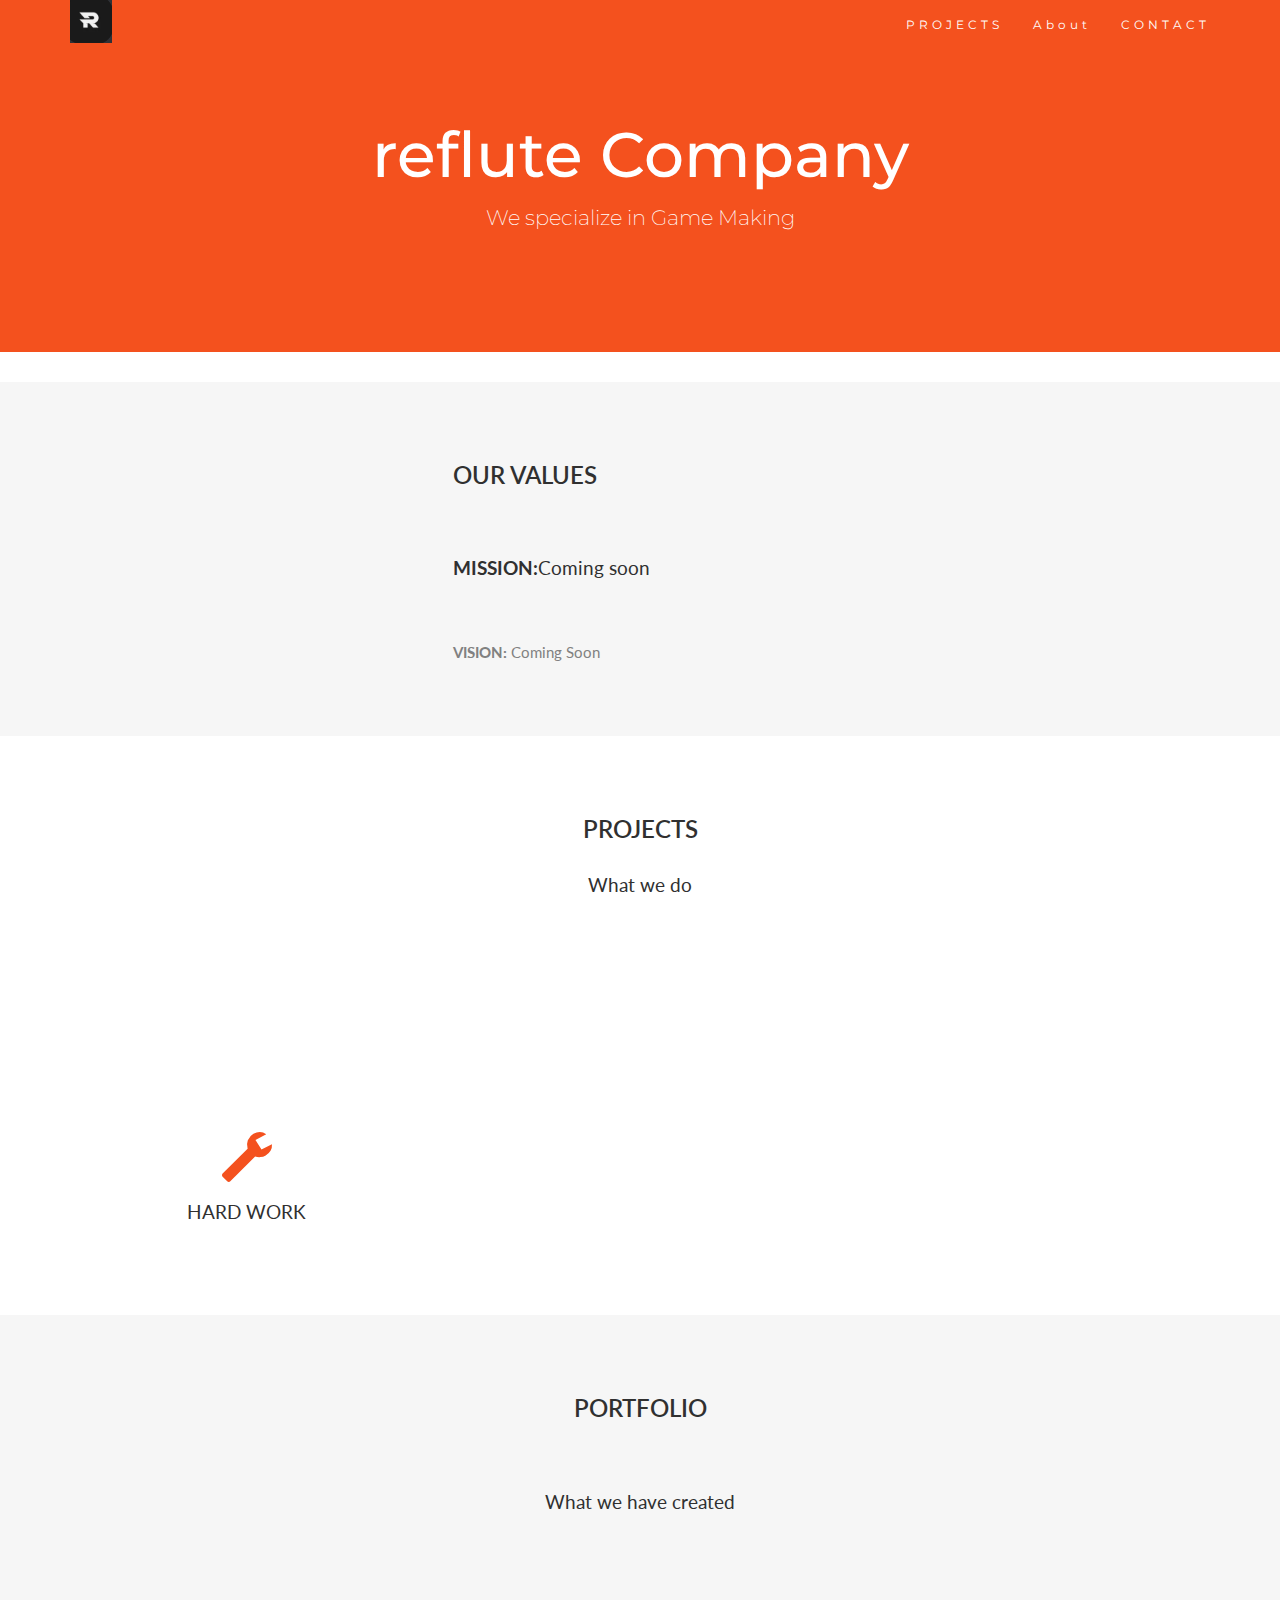
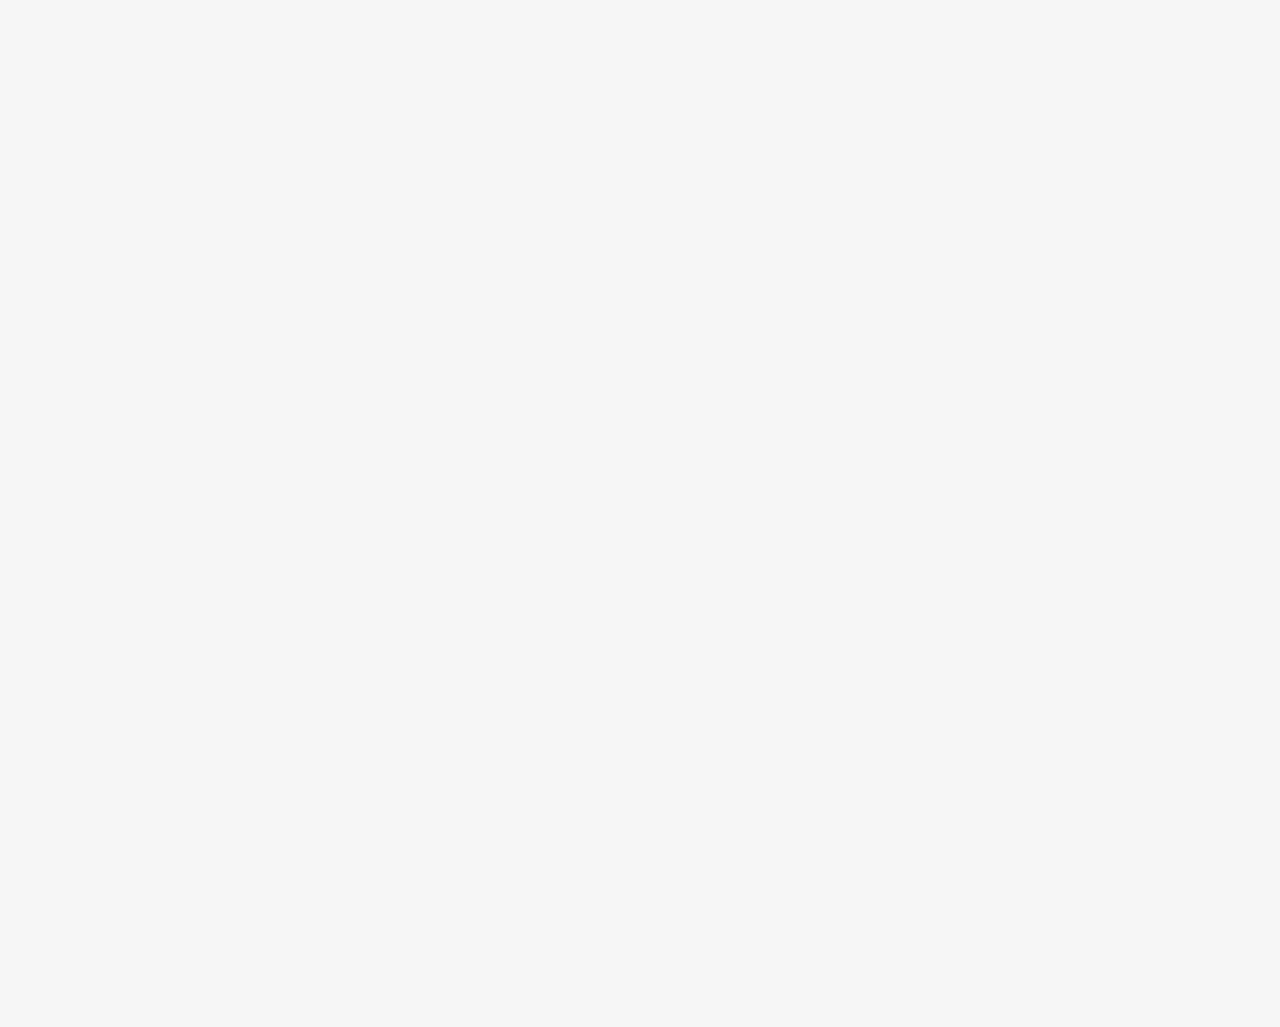
==== index.html @ f6cb45a6 "added log" ====
<!DOCTYPE html>
<html lang="en">
<head>

  <title>reflute Website</title>
<link rel="shortcut icon" type="image/png" href="image/re.PNG">
  <meta charset="utf-8">
  <meta name="viewport" content="width=device-width, initial-scale=1">
  <link rel="stylesheet" href="https://maxcdn.bootstrapcdn.com/bootstrap/3.4.1/css/bootstrap.min.css">
  <link href="https://fonts.googleapis.com/css?family=Montserrat" rel="stylesheet" type="text/css">
  <link href="https://fonts.googleapis.com/css?family=Lato" rel="stylesheet" type="text/css">
  <script src="https://ajax.googleapis.com/ajax/libs/jquery/3.5.1/jquery.min.js"></script>
  <script src="https://maxcdn.bootstrapcdn.com/bootstrap/3.4.1/js/bootstrap.min.js"></script>
  <script src="/log.js"></script>
  <style>
  body {
    font: 400 15px Lato, sans-serif;
    line-height: 1.8;
    color: #818181;
  }
  h2 {
    font-size: 24px;
    text-transform: uppercase;
    color: #303030;
    font-weight: 600;
    margin-bottom: 30px;
  }
  h4 {
    font-size: 19px;
    line-height: 1.375em;
    color: #303030;
    font-weight: 400;
    margin-bottom: 30px;
  }  
  .jumbotron {
    background-color: #f4511e;
    color: #fff;
    padding: 100px 25px;
    font-family: Montserrat, sans-serif;
  }
  .container-fluid {
    padding: 60px 50px;
  }
  .bg-grey {
    background-color: #f6f6f6;
  }
  .logo-small {
    color: #f4511e;
    font-size: 50px;
  }
  .logo {
    color: #f4511e;
    font-size: 200px;
  }
  .thumbnail {
    padding: 0 0 15px 0;
    border: none;
    border-radius: 0;
  }
  .thumbnail img {
    width: 100%;
    height: 100%;
    margin-bottom: 10px;
  }
  .carousel-control.right, .carousel-control.left {
    background-image: none;
    color: #f4511e;
  }
  .carousel-indicators li {
    border-color: #f4511e;
  }
  .carousel-indicators li.active {
    background-color: #f4511e;
  }
  .item h4 {
    font-size: 19px;
    line-height: 1.375em;
    font-weight: 400;
    font-style: italic;
    margin: 70px 0;
  }
  .item span {
    font-style: normal;
  }
  .panel {
    border: 1px solid #f4511e; 
    border-radius:0 !important;
    transition: box-shadow 0.5s;
  }
  .panel:hover {
    box-shadow: 5px 0px 40px rgba(0,0,0, .2);
  }
  .panel-footer .btn:hover {
    border: 1px solid #f4511e;
    background-color: #fff !important;
    color: #f4511e;
  }
  .panel-heading {
    color: #fff !important;
    background-color: #f4511e !important;
    padding: 25px;
    border-bottom: 1px solid transparent;
    border-top-left-radius: 0px;
    border-top-right-radius: 0px;
    border-bottom-left-radius: 0px;
    border-bottom-right-radius: 0px;
  }
  .panel-footer {
    background-color: white !important;
  }
  .panel-footer h3 {
    font-size: 32px;
  }
  .panel-footer h4 {
    color: #aaa;
    font-size: 14px;
  }
  .panel-footer .btn {
    margin: 15px 0;
    background-color: #f4511e;
    color: #fff;
  }
  .navbar {
    margin-bottom: 0;
    background-color: #f4511e;
    z-index: 9999;
    border: 0;
    font-size: 12px !important;
    line-height: 1.42857143 !important;
    letter-spacing: 4px;
    border-radius: 0;
    font-family: Montserrat, sans-serif;
  }
  .navbar li a, .navbar .navbar-brand {
    color: #fff !important;
  }
  .navbar-nav li a:hover, .navbar-nav li.active a {
    color: #f4511e !important;
    background-color: #fff !important;
  }
  .navbar-default .navbar-toggle {
    border-color: transparent;
    color: #fff !important;
  }
  footer .glyphicon {
    font-size: 20px;
    margin-bottom: 20px;
    color: #f4511e;
  }
  .slideanim {visibility:hidden;}
  .slide {
    animation-name: slide;
    -webkit-animation-name: slide;
    animation-duration: 1s;
    -webkit-animation-duration: 1s;
    visibility: visible;
  }
  @keyframes slide {
    0% {
      opacity: 0;
      transform: translateY(70%);
    } 
    100% {
      opacity: 1;
      transform: translateY(0%);
    }
  }
  @-webkit-keyframes slide {
    0% {
      opacity: 0;
      -webkit-transform: translateY(70%);
    } 
    100% {
      opacity: 1;
      -webkit-transform: translateY(0%);
    }
  }
  @media screen and (max-width: 768px) {
    .col-sm-4 {
      text-align: center;
      margin: 25px 0;
    }
    .btn-lg {
      width: 100%;
      margin-bottom: 35px;
    }
  }
  @media screen and (max-width: 480px) {
    .logo {
      font-size: 150px;
    }
  }
  </style>
</head>
<body id="myPage" data-spy="scroll" data-target=".navbar" data-offset="60">

<nav class="navbar navbar-default navbar-fixed-top">
  <div class="container">
    <div class="navbar-header">
      <button type="button" class="navbar-toggle" data-toggle="collapse" data-target="#myNavbar">
        <span class="icon-bar"></span>
        <span class="icon-bar"></span>
        <span class="icon-bar"></span>                        
      </button>
    <img src="image/re.PNG" alt="">
    </div>
    <div class="collapse navbar-collapse" id="myNavbar">
      <ul class="nav navbar-nav navbar-right">
           <li><a href="#PROJECTS">PROJECTS</a></li>
          <li><a href="#About">About</a></li>
        <li><a href="#contact">CONTACT</a></li>
      </ul>
    </div>
  </div>
</nav>

<div class="jumbotron text-center">
  <h1>reflute Company</h1> 
  <p>We specialize in Game Making </p> 
</div>

<!-- Container (About Section) -->


<div class="container-fluid bg-grey">
  <div class="row">
    <div class="col-sm-4">
      <span class="glyphicon glyphicon-globe logo slideanim"></span>
    </div>
    <div class="col-sm-8">
      <h2>Our Values</h2><br>
      <h4><strong>MISSION:</strong>Coming soon</h4><br>
      <p><strong>VISION:</strong> Coming Soon</p>
    </div>
  </div>
</div>

<!-- Container (Services Section) -->
<div id="PROJECTS" class="container-fluid text-center">
  <h2>Projects</h2>
  <h4>What we do</h4>
  <br>
  <div class="row slideanim">
    <div class="col-sm-4">
      <span class="glyphicon glyphicon-off logo-small"></span>
      <h4>POWER</h4>
      <p></p>
    </div>
    <div class="col-sm-4">
      <span class="glyphicon glyphicon-heart logo-small"></span>
    </div>
    <div class="col-sm-4">
      <span class="glyphicon glyphicon-lock logo-small"></span>
      <h4>JOB DONE</h4>
      <p><p>
    </div>
  </div>
  <br><br>
    <div class="col-sm-4">
      <span class="glyphicon glyphicon-wrench logo-small"></span>
      <h4 style="color:#303030;">HARD WORK</h4>
      <p></p>
    </div>
  </div>
</div>

<!-- Container (Portfolio Section) -->
<div id="portfolio" class="container-fluid text-center bg-grey">
  <h2>Portfolio</h2><br>
  <h4>What we have created</h4>
  <div class="row text-center slideanim">
    <div class="col-sm-4">
      <div class="thumbnail">
      </div>
    </div>
   

 

<!-- Container (Pricing Section) -->
<div id="About" class="container-fluid">
  <div class="text-center">
    <h2>About</h2>
    <h4>Reflute is a new developement company for game developement and web developement, we currently working in 2d games, and more websites about developement, to provide knowledge.</h4>
  </div>
  <div class="row slideanim">
    <div class="col-sm-4 col-xs-12">
      <div class="panel panel-default text-center">
        <div class="panel-heading">
          <h1>About hiring</h1>
        </div>
        <div class="panel-body">
          <p><strong>Game devs!
            Currently looking for 2d game devs, contact us for more info!</strong></p>
          <p><strong>Web devs
            Looking for web devs who can make responsive html/css/js websites!</strong></p>
          <p><strong>App devs
            Currently not looking for app devs!</strong> </p>
        </div>
        </div>
    </div>
 

<!-- Container (Contact Section) -->
<div id="contact" class="container-fluid bg-grey">
  <h2 class="text-center">CONTACT</h2>
  <div class="row">
    <div class="col-sm-5">
      <p>Contact us and we'll get back to you.</p>
      <p><span class="glyphicon glyphicon-envelope"></span> reflute.email@gmail.com</p>
    </div>
    <div class="col-sm-7 slideanim">
      <div class="row">
        <div class="col-sm-6 form-group">
          <input class="form-control" id="name" name="name" placeholder="Name" type="text" required>
        </div>
        <div class="col-sm-6 form-group">
          <input class="form-control" id="email" name="email" placeholder="Email" type="email" required>
        </div>
      </div>
      <textarea class="form-control" id="comments" name="comments" placeholder="Comment" rows="5"></textarea><br>
      <div class="row">
        <div class="col-sm-12 form-group">
          <button class="btn btn-default pull-right" type="submit">Send</button>
        </div>
      </div>
    </div>
  </div>
</div>

<!-- Image of location/map -->
<p>reflute</p>
<footer class="container-fluid text-center">
  <a href="#myPage" title="To Top">
    <span class="glyphicon glyphicon-chevron-up"></span>
  </a>
  <p> Made By <a href="reflute" title="reflute Website"></a></p>
</footer>

<script>
$(document).ready(function(){
  // Add smooth scrolling to all links in navbar + footer link
  $(".navbar a, footer a[href='#myPage']").on('click', function(event) {
    // Make sure this.hash has a value before overriding default behavior
    if (this.hash !== "") {
      // Prevent default anchor click behavior
      event.preventDefault();

      // Store hash
      var hash = this.hash;

      // Using jQuery's animate() method to add smooth page scroll
      // The optional number (900) specifies the number of milliseconds it takes to scroll to the specified area
      $('html, body').animate({
        scrollTop: $(hash).offset().top
      }, 900, function(){
   
        // Add hash (#) to URL when done scrolling (default click behavior)
        window.location.hash = hash;
      });
    } // End if
  });
  
  $(window).scroll(function() {
    $(".slideanim").each(function(){
      var pos = $(this).offset().top;

      var winTop = $(window).scrollTop();
        if (pos < winTop + 600) {
          $(this).addClass("slide");
        }
    });
  });
})
</script>

</body>
</html>
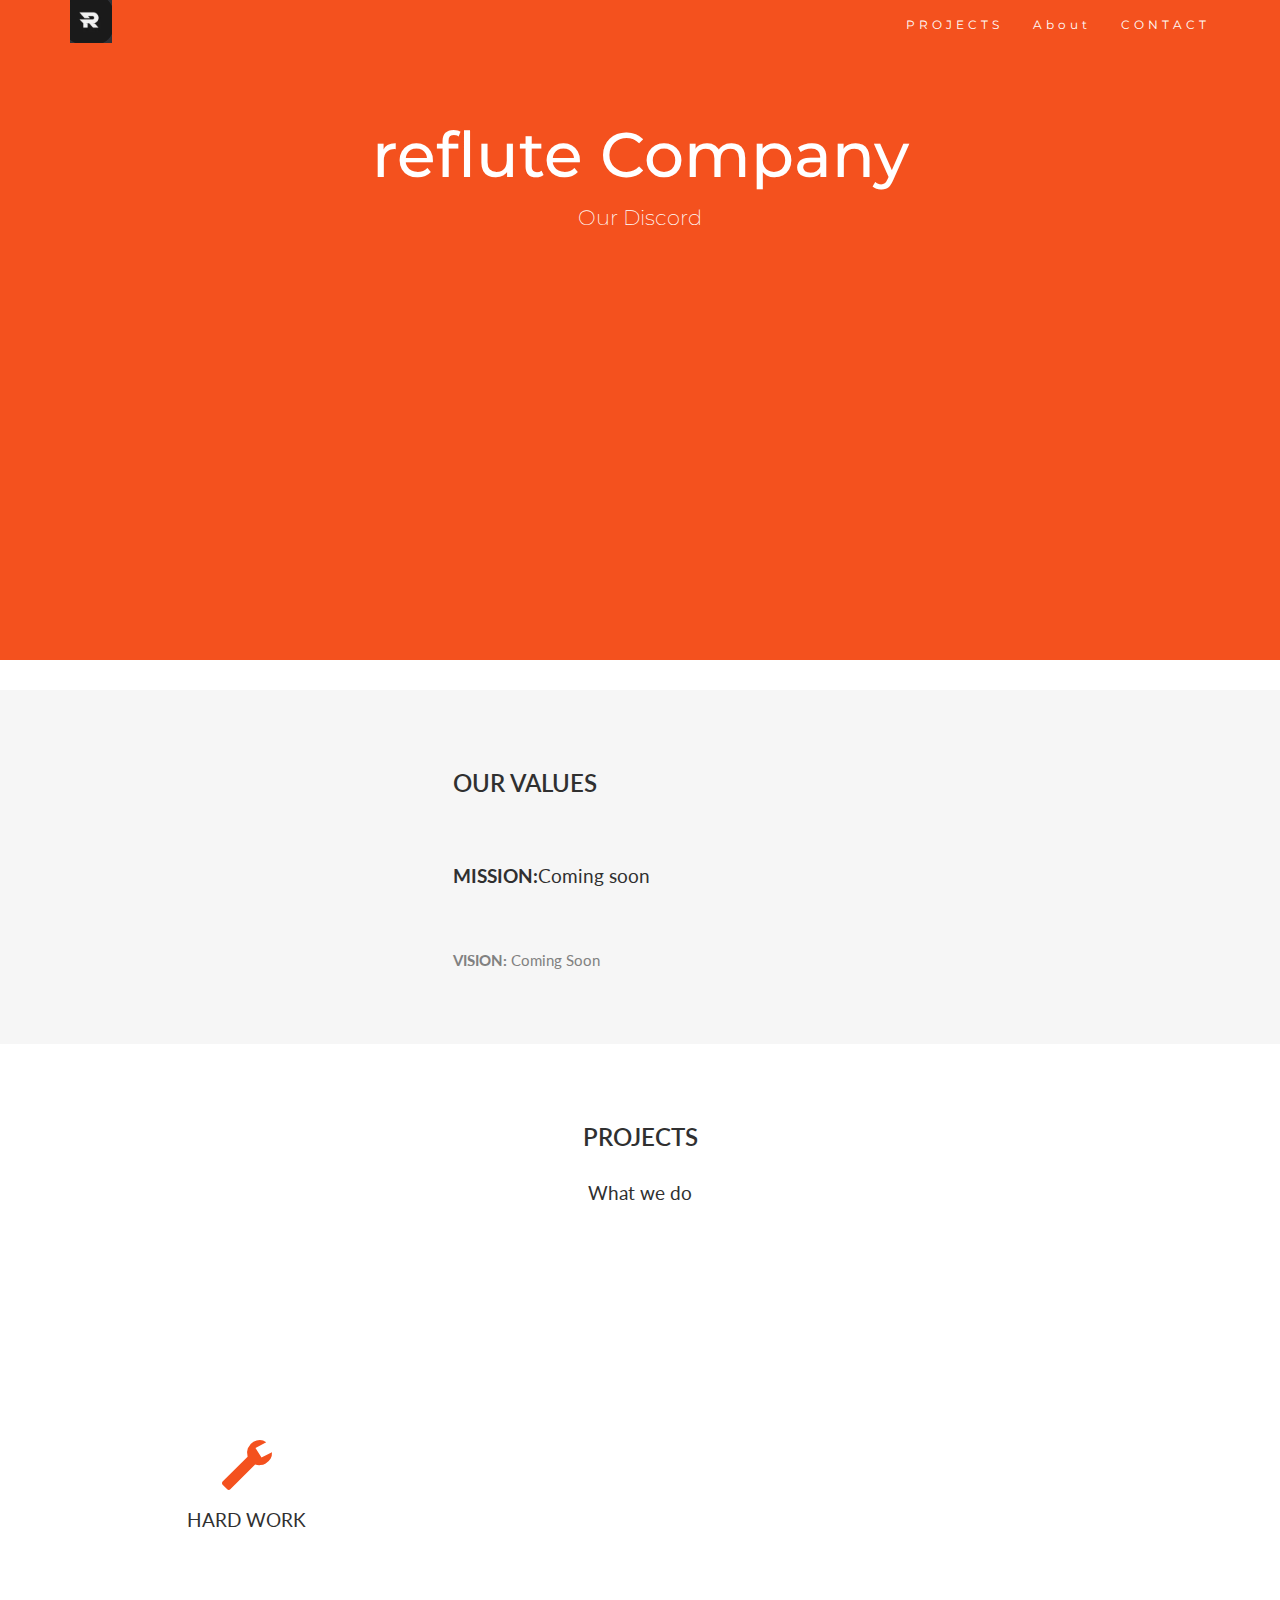
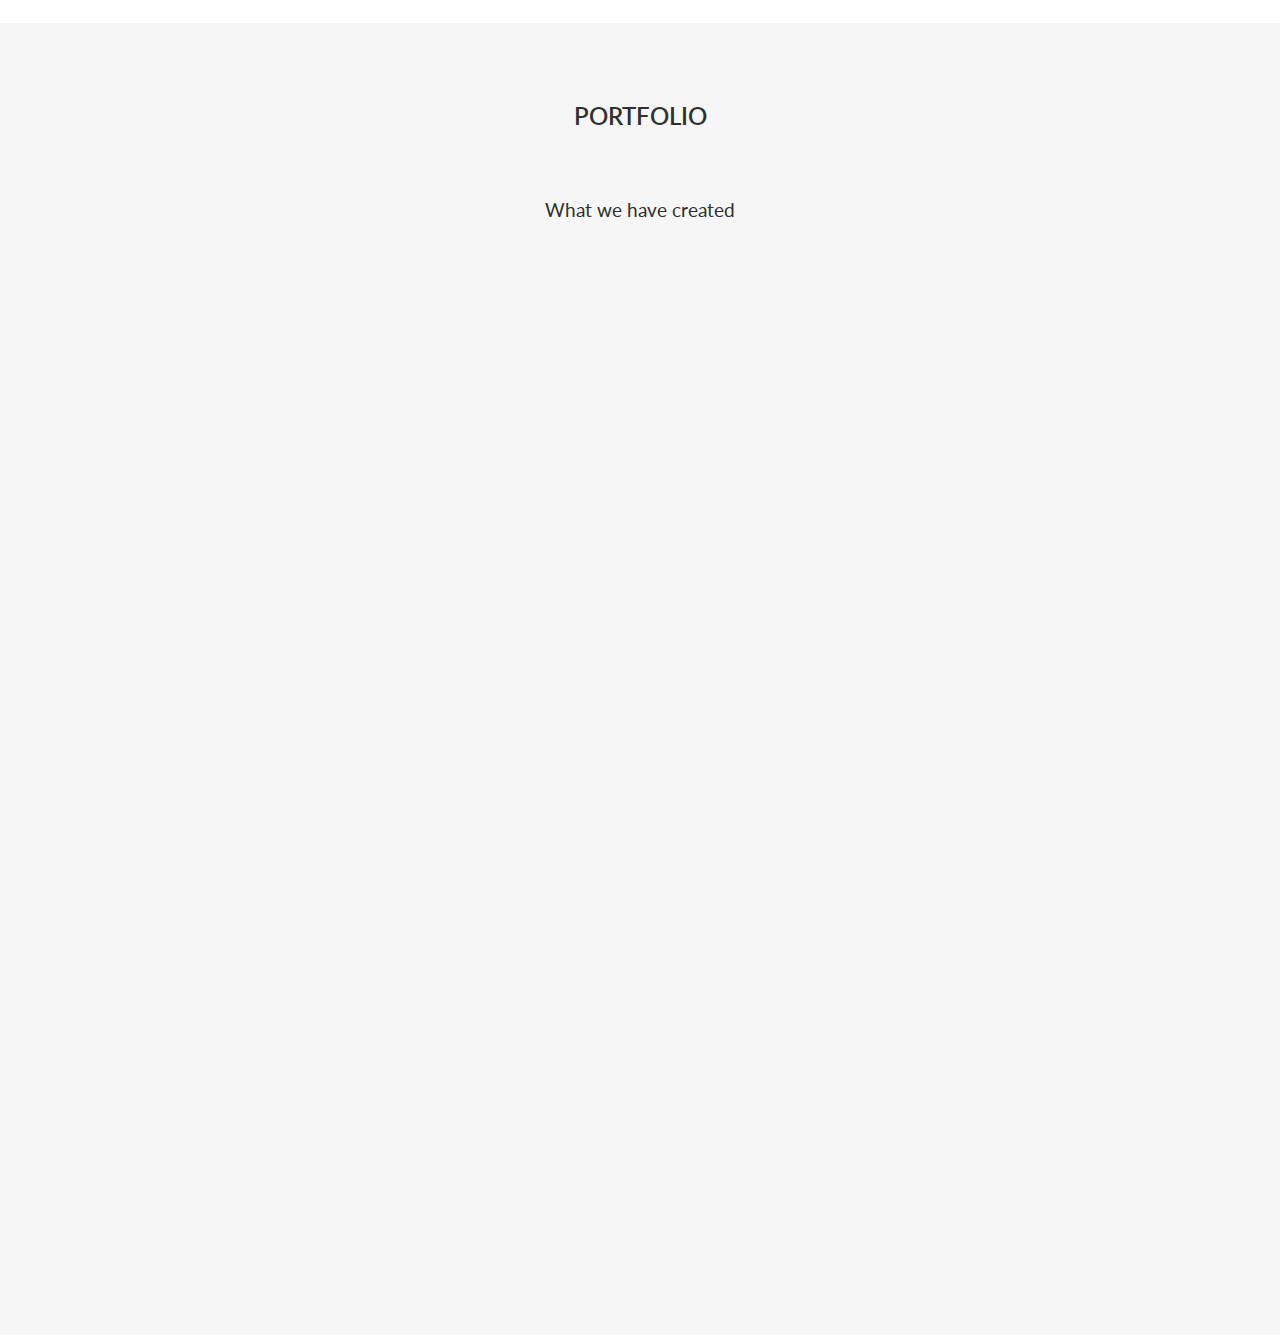
==== commit b262e220: "test" ====
--- a/index.html
+++ b/index.html
@@ -11,7 +11,7 @@
   <link href="https://fonts.googleapis.com/css?family=Lato" rel="stylesheet" type="text/css">
   <script src="https://ajax.googleapis.com/ajax/libs/jquery/3.5.1/jquery.min.js"></script>
   <script src="https://maxcdn.bootstrapcdn.com/bootstrap/3.4.1/js/bootstrap.min.js"></script>
-  <script src="/log.js"></script>
+  <script src="log.js"></script>
   <style>
   body {
     font: 400 15px Lato, sans-serif;
@@ -216,7 +216,8 @@
 
 <div class="jumbotron text-center">
   <h1>reflute Company</h1> 
-  <p>We specialize in Game Making </p> 
+  <p>Our Discord </p> 
+  <iframe src="https://discord.com/widget?id=786439428997382144&theme=dark" width="250" height="300" allowtransparency="true" frameborder="0" sandbox="allow-popups allow-popups-to-escape-sandbox allow-same-origin allow-scripts"></iframe>
 </div>
 
 <!-- Container (About Section) -->
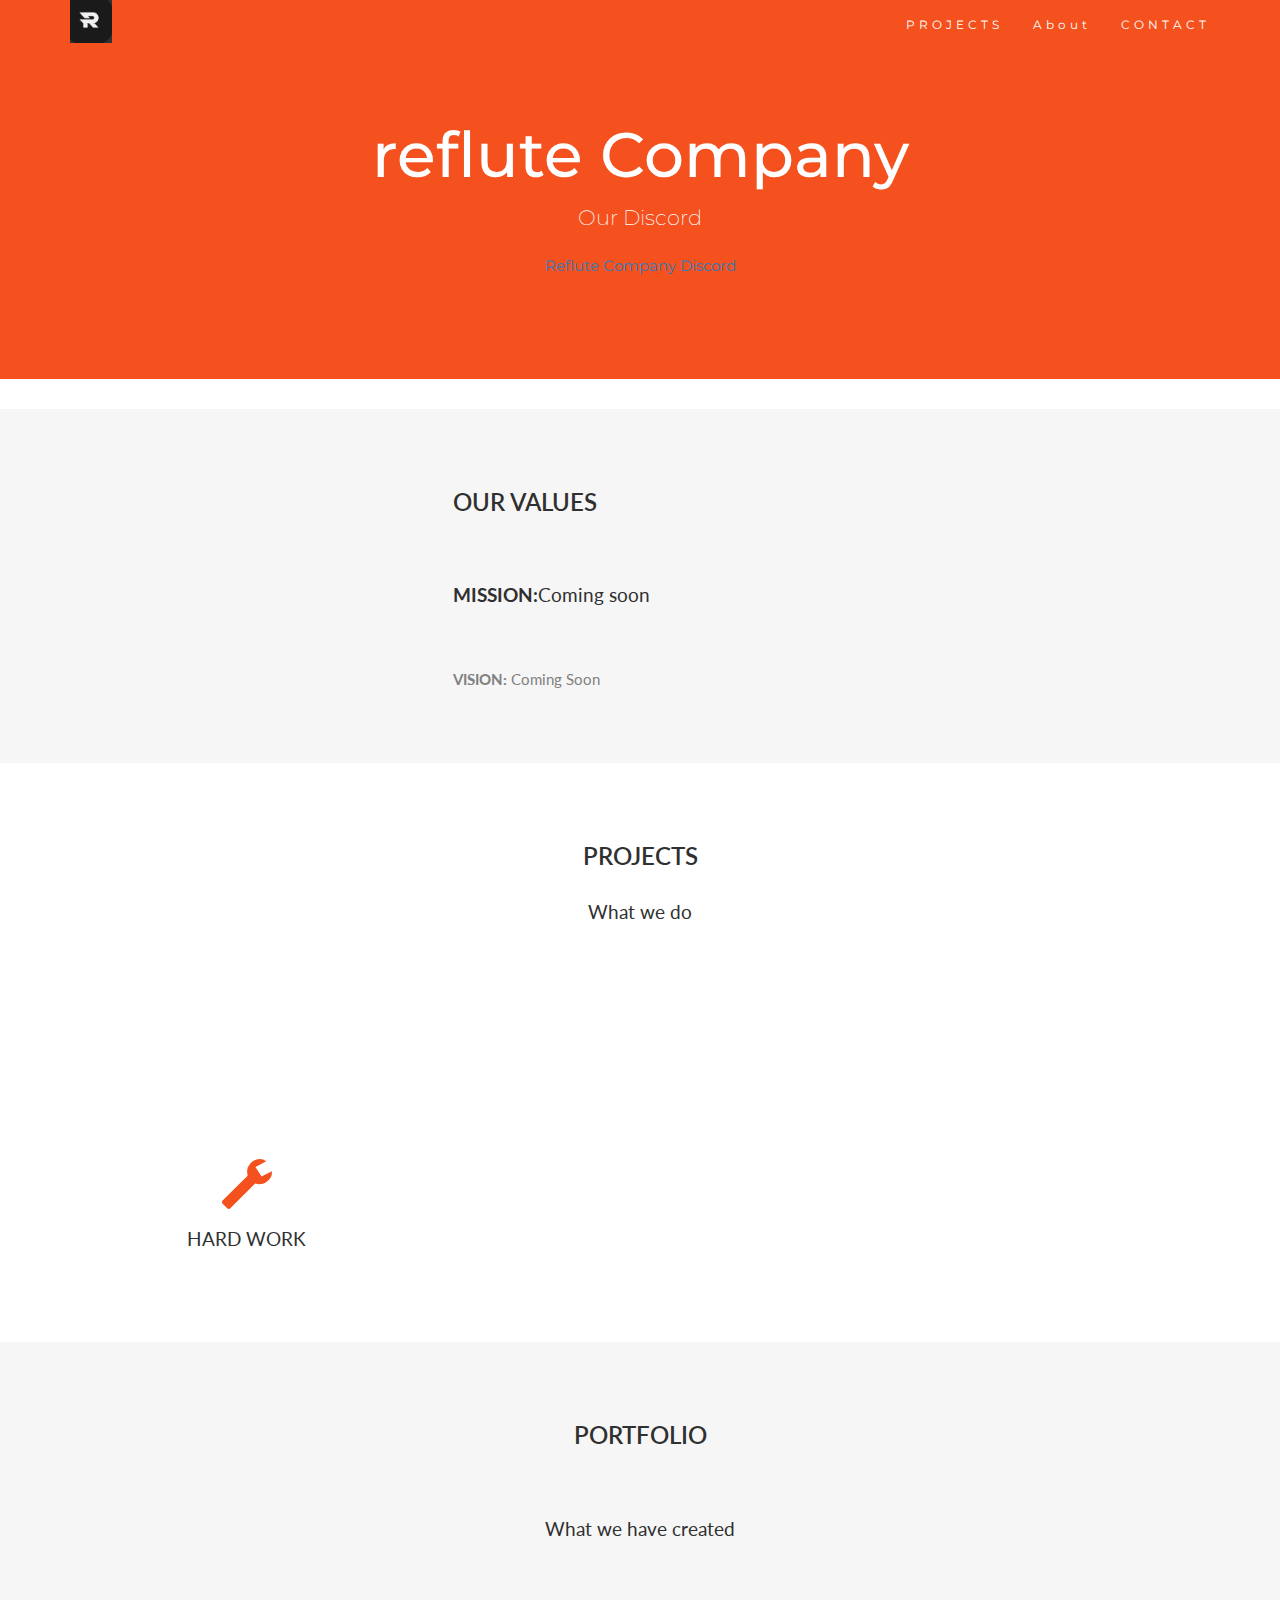
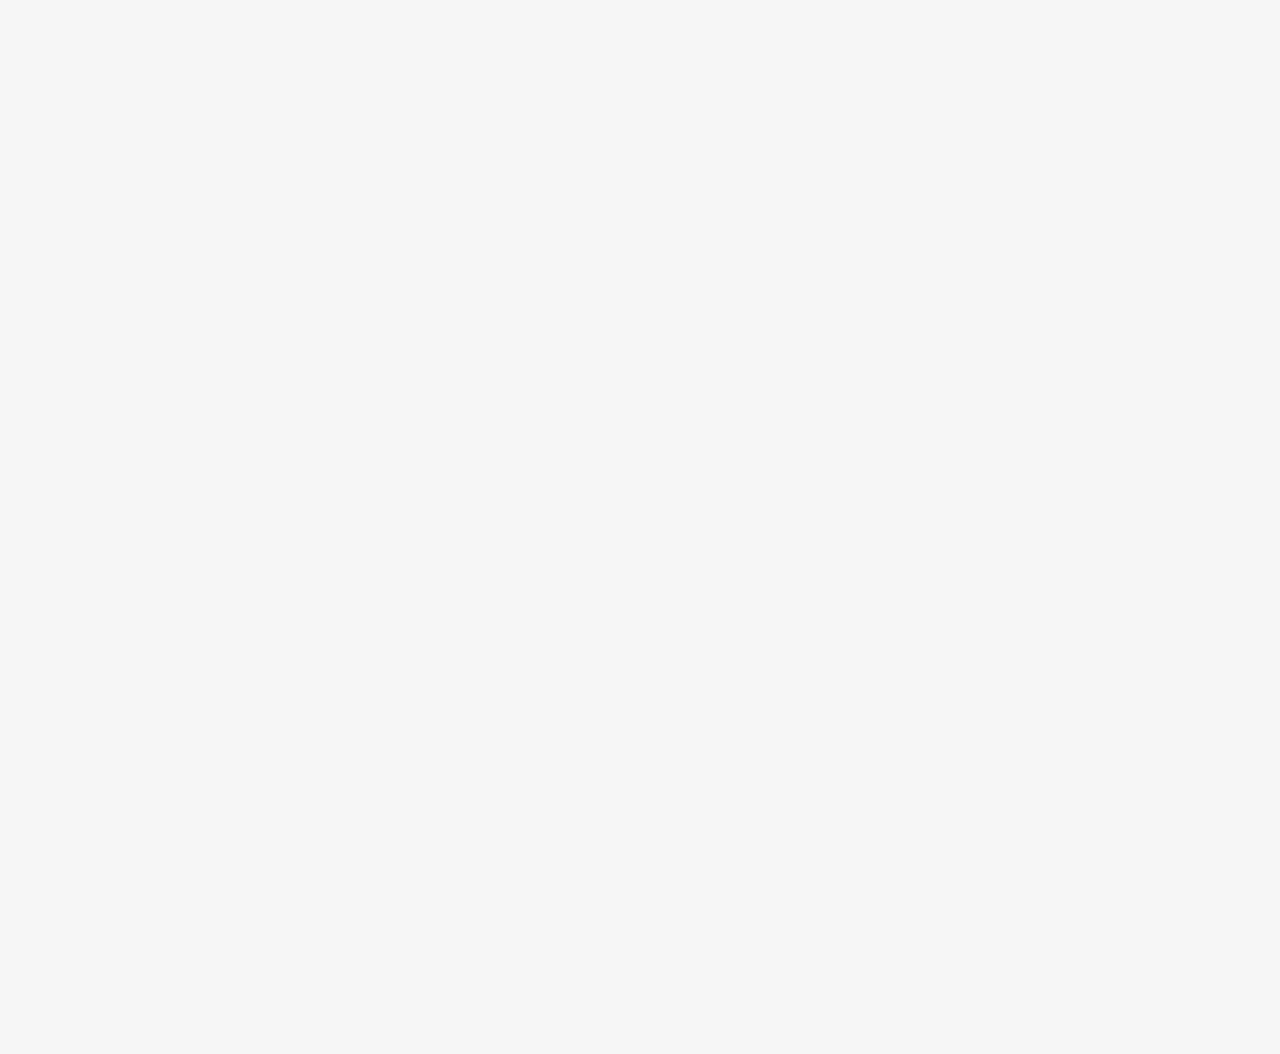
==== commit 5d56a747: "Update index.html" ====
--- a/index.html
+++ b/index.html
@@ -217,7 +217,8 @@
 <div class="jumbotron text-center">
   <h1>reflute Company</h1> 
   <p>Our Discord </p> 
-  <iframe src="https://discord.com/widget?id=786439428997382144&theme=dark" width="250" height="300" allowtransparency="true" frameborder="0" sandbox="allow-popups allow-popups-to-escape-sandbox allow-same-origin allow-scripts"></iframe>
+  <a href="https://discord.gg/q7veprc5gH">Reflute Company
+     Discord</a>
 </div>
 
 <!-- Container (About Section) -->
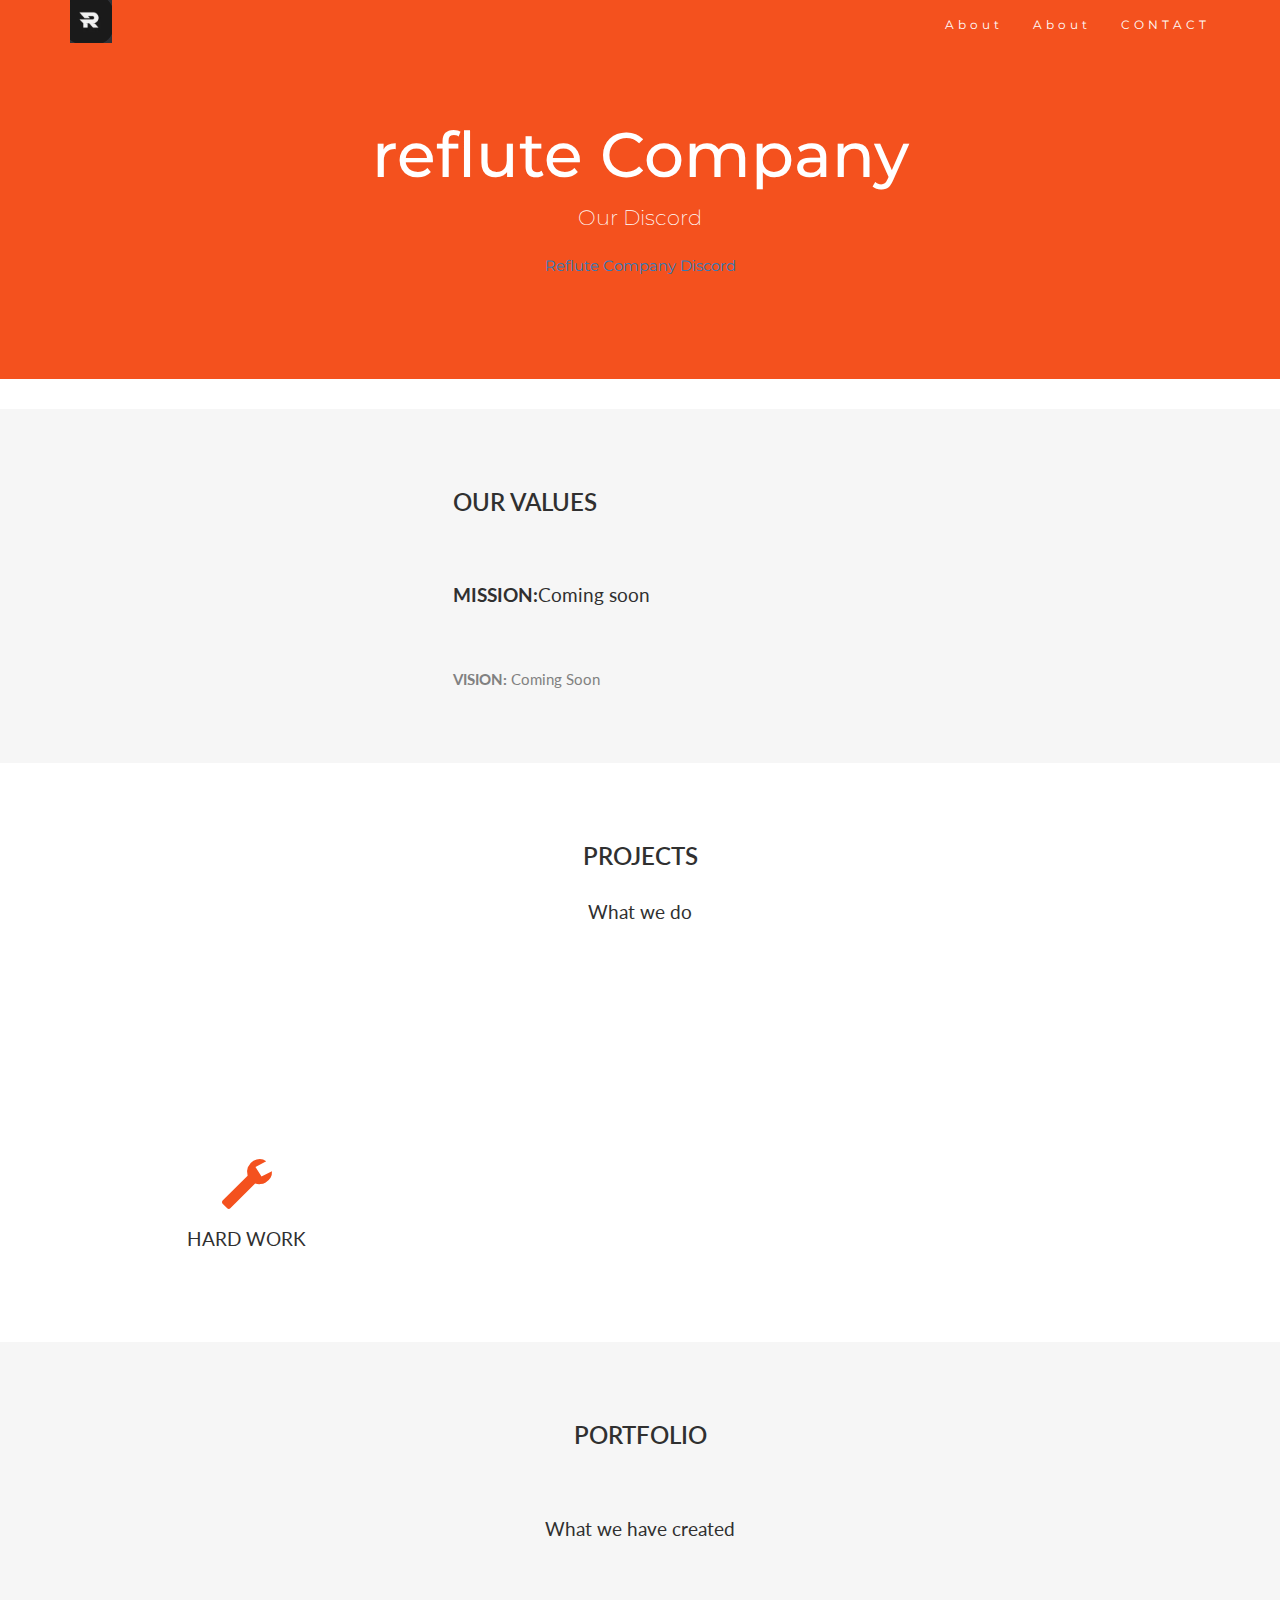
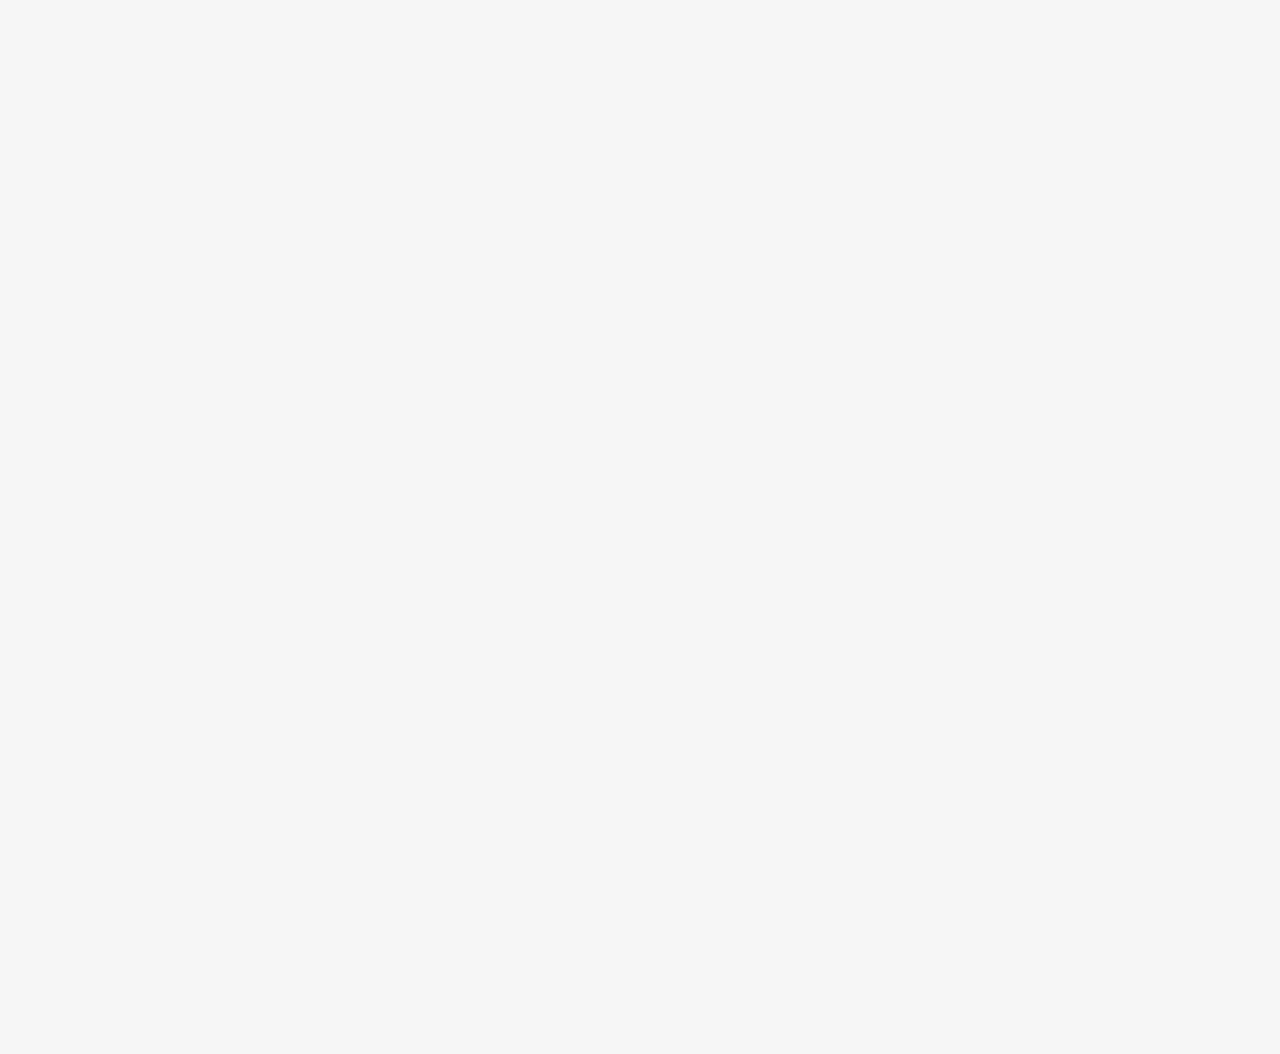
==== commit 971a1e0d: "Update index.html" ====
--- a/index.html
+++ b/index.html
@@ -206,7 +206,7 @@
     </div>
     <div class="collapse navbar-collapse" id="myNavbar">
       <ul class="nav navbar-nav navbar-right">
-           <li><a href="#PROJECTS">PROJECTS</a></li>
+        <li><a href="Projects/index.html">About</a></li>
           <li><a href="#About">About</a></li>
         <li><a href="#contact">CONTACT</a></li>
       </ul>
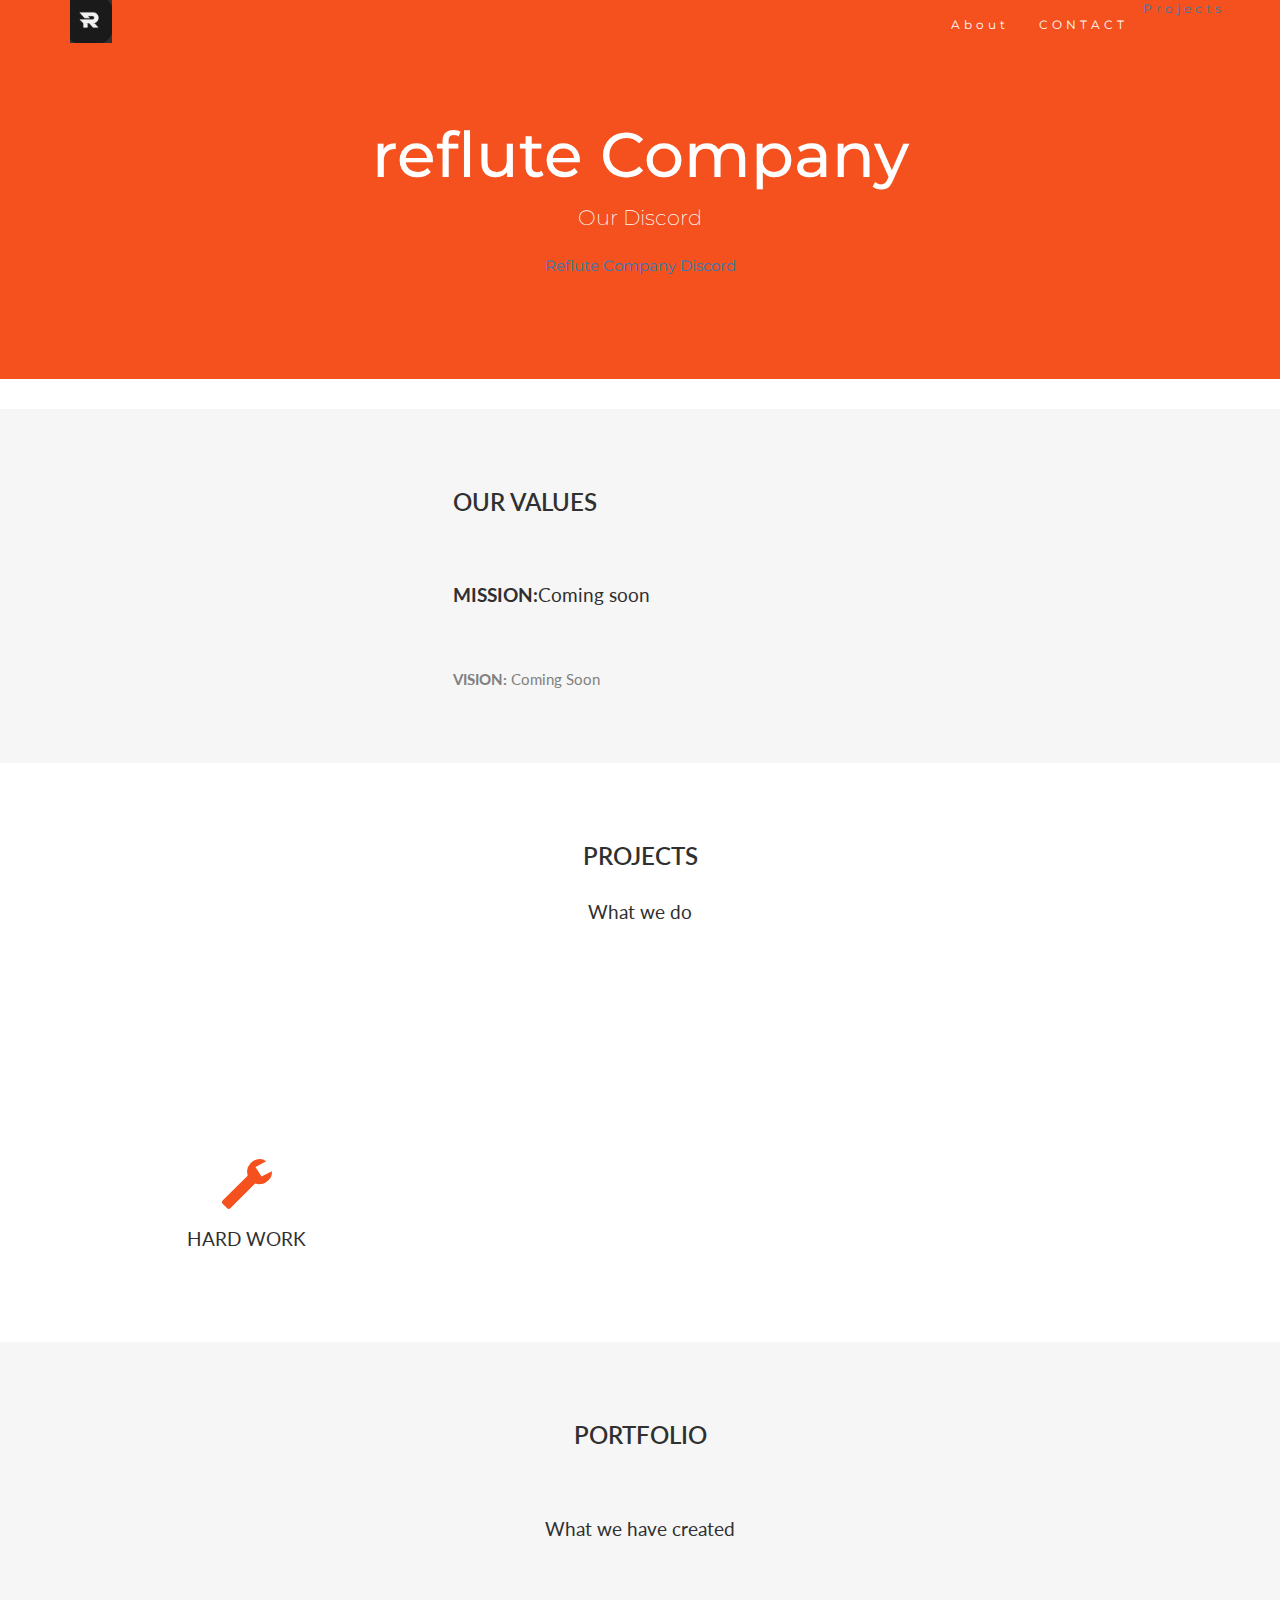
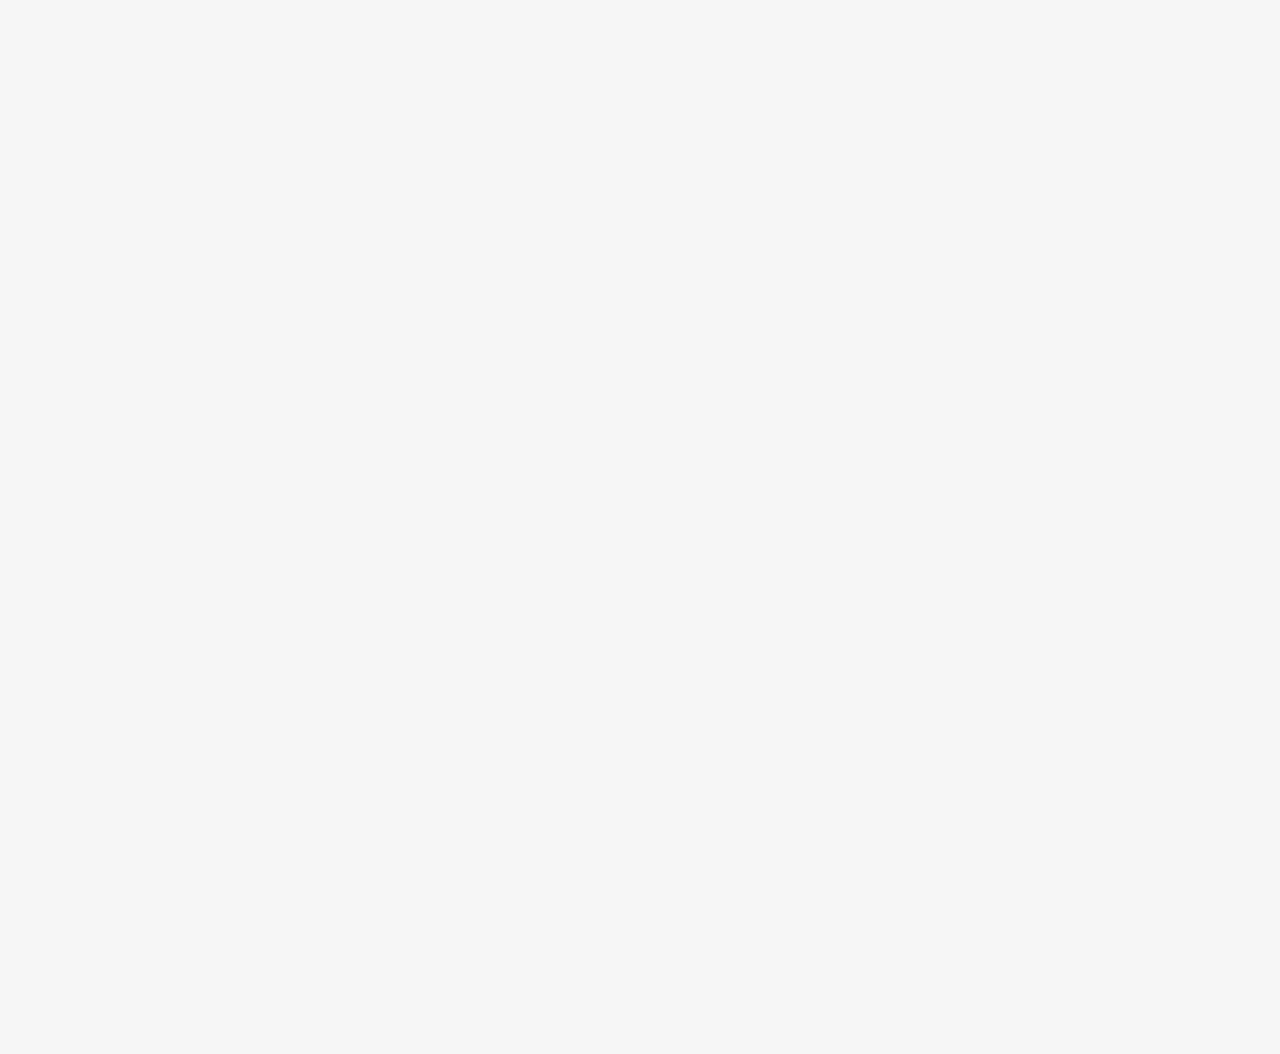
==== commit 7b9cb92d: "test" ====
--- a/index.html
+++ b/index.html
@@ -206,7 +206,7 @@
     </div>
     <div class="collapse navbar-collapse" id="myNavbar">
       <ul class="nav navbar-nav navbar-right">
-        <li><a href="Projects/index.html">About</a></li>
+        <a href="/Projects/index.html">Projects</a>
           <li><a href="#About">About</a></li>
         <li><a href="#contact">CONTACT</a></li>
       </ul>
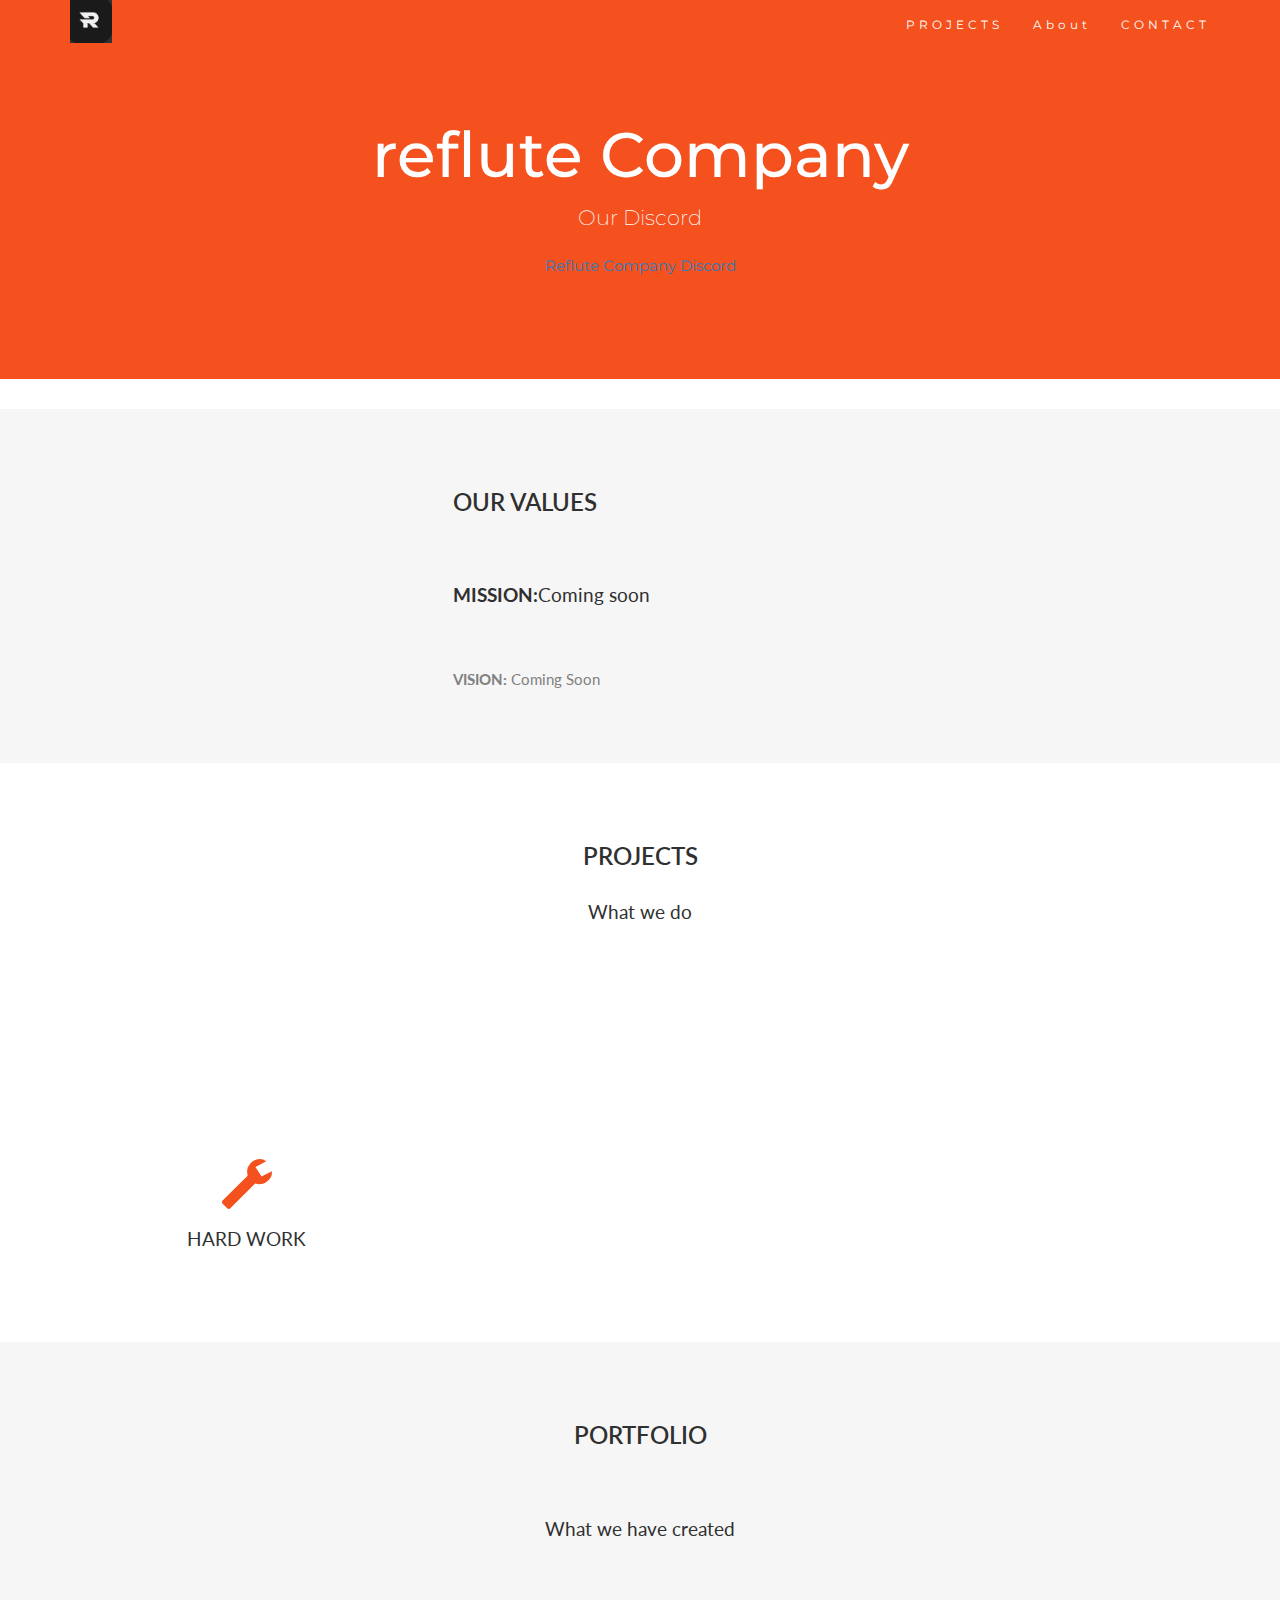
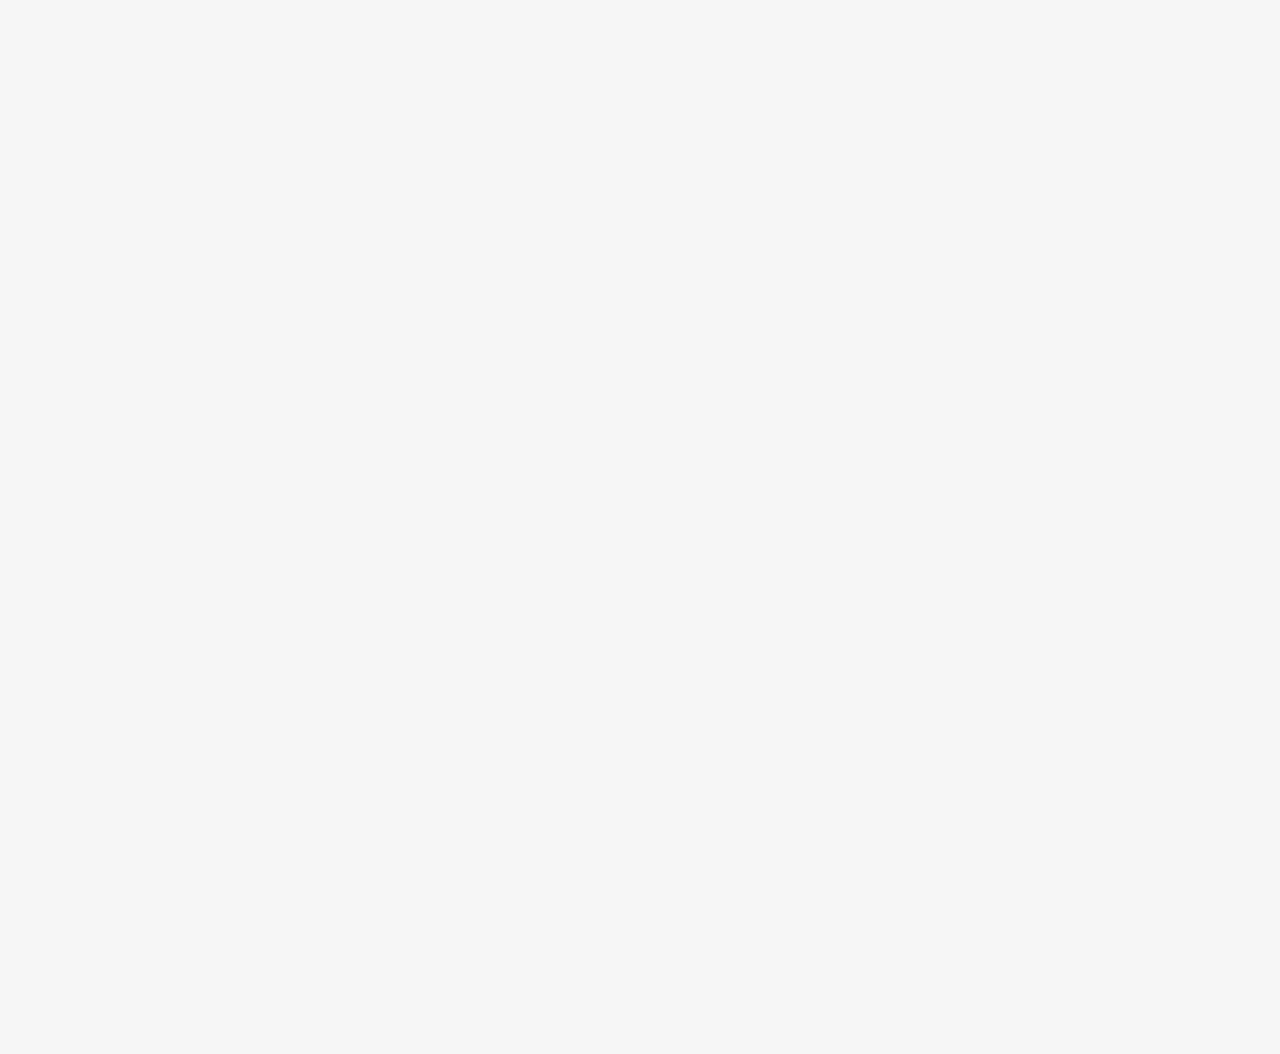
==== commit 39e72147: "test" ====
--- a/index.html
+++ b/index.html
@@ -206,7 +206,7 @@
     </div>
     <div class="collapse navbar-collapse" id="myNavbar">
       <ul class="nav navbar-nav navbar-right">
-        <a href="/Projects/index.html">Projects</a>
+           <li><a href="/Projects/index.html">PROJECTS</a></li>
           <li><a href="#About">About</a></li>
         <li><a href="#contact">CONTACT</a></li>
       </ul>
